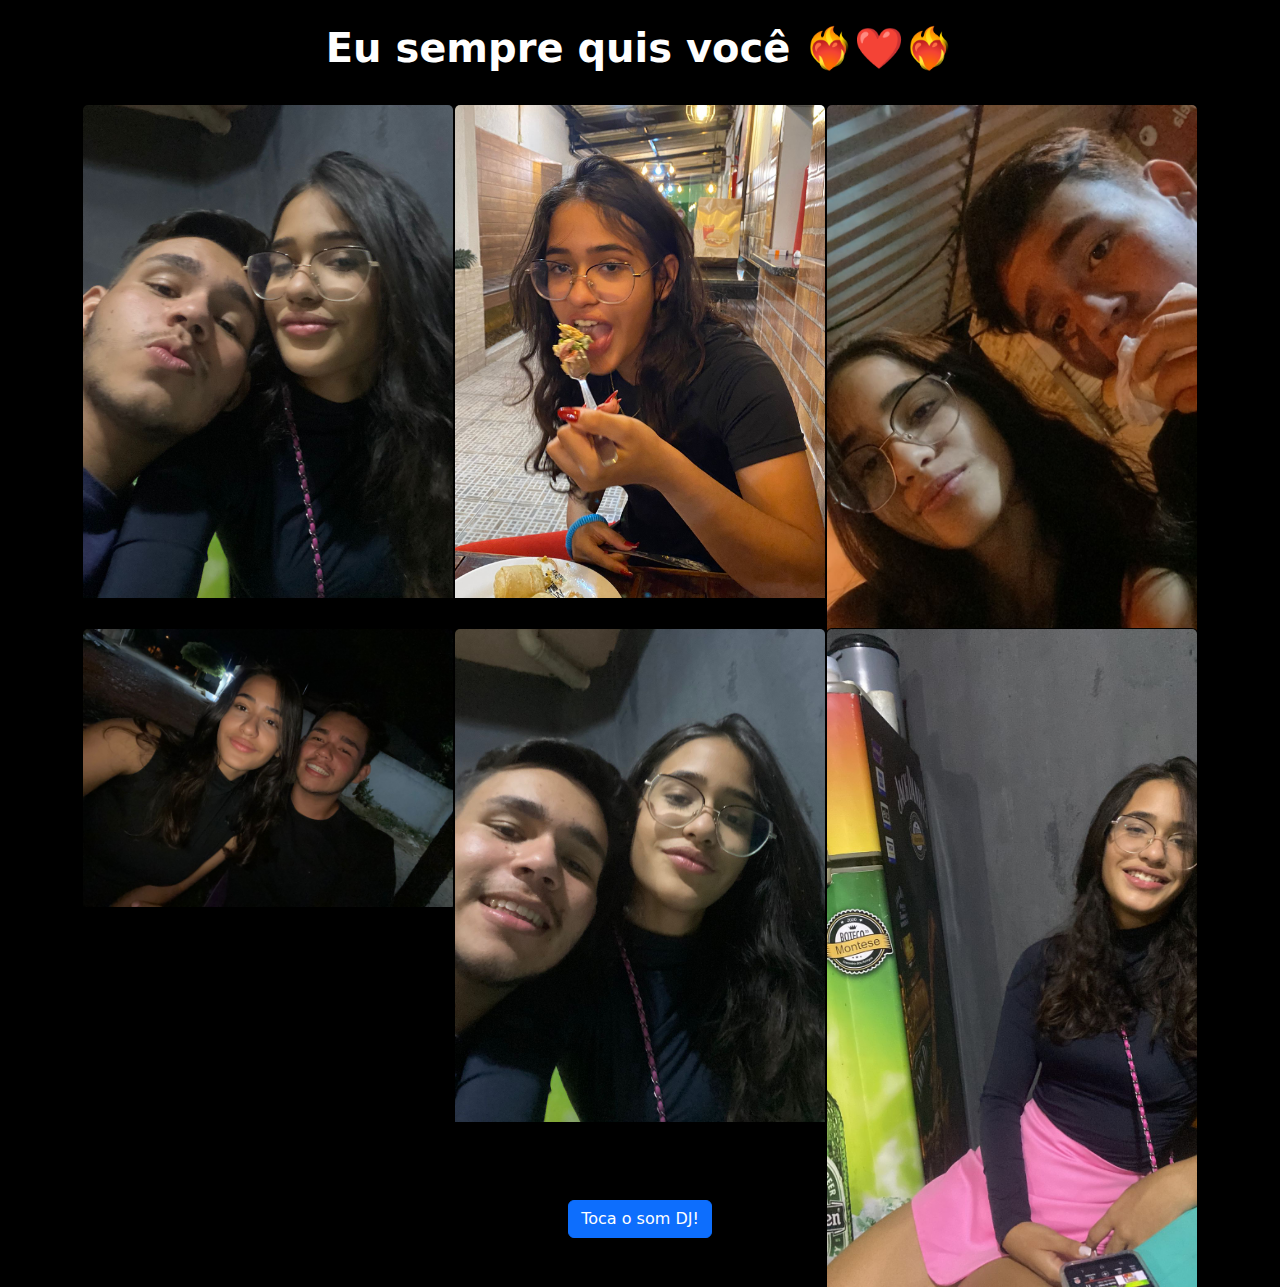
==== photos.html @ 3838ec5b "initial commit" ====
<!DOCTYPE html>
<html lang="en">
<head>
  <meta charset="UTF-8">
  <meta name="viewport" content="width=device-width, initial-scale=1">
  <title>Fotos</title>
  <link href="https://cdn.jsdelivr.net/npm/bootstrap@5.3.3/dist/css/bootstrap.min.css" rel="stylesheet" integrity="sha384-QWTKZyjpPEjISv5WaRU9OFeRpok6YctnYmDr5pNlyT2bRjXh0JMhjY6hW+ALEwIH" crossorigin="anonymous">
  <link href="style.css" rel="stylesheet">
</head>
<body>
  <div class="container mt-4">
    <div class="title-container">
      <h1>Eu sempre quis você ❤️‍🔥❤️❤️‍🔥</h1>
    </div>
    <div class="row row-cols-1 row-cols-sm-2 row-cols-md-3 g-0">
      <div class="col mb-4">
        <div class="card img-card">
          <img src="./img/img1.jpeg" class="card-img-top" alt="Imagem 1">
        </div>
      </div>
      <div class="col mb-4">
        <div class="card img-card">
          <img src="./img/img2.jpeg" class="card-img-top" alt="Imagem 2">
        </div>
      </div>
      <div class="col mb-4">
        <div class="card img-card">
          <img src="./img/img3.jpeg" class="card-img-top" alt="Imagem 3">
        </div>
      </div>
      <div class="col mb-4">
        <div class="card img-card">
          <img src="./img/img4.jpeg" class="card-img-top" alt="Imagem 4">
        </div>
      </div>
      <div class="col mb-4">
        <div class="card img-card">
          <img src="./img/img5.jpeg" class="card-img-top" alt="Imagem 5">
        </div>
      </div>
      <div class="col mb-4">
        <div class="card img-card">
          <img src="./img/img6.jpeg" class="card-img-top" alt="Imagem 6">
        </div>
      </div>
    </div>
    <div class="d-flex justify-content-center align-items-center p-5">
      <a href="https://music.youtube.com/watch?v=6UQHIQpBw6w&list=RDAMVMIgXTwSOuH4Y" class="btn btn-primary">Toca o som DJ!</a>
    </div>
    </div>
  </div>
  <script src="https://cdn.jsdelivr.net/npm/bootstrap@5.3.3/dist/js/bootstrap.bundle.min.js" integrity="sha384-YvpcrYf0tY3lHB60NNkmXc5s9fDVZLESaAA55NDzOxhy9GkcIdslK1eN7N6jIeHz" crossorigin="anonymous"></script>
</body>
</html>
---- style.css ----
body {
  background-color: black;
  color: #fff;
  margin: 0;
  padding: 0;
}

.img-card {
  max-height: 300px;
  max-height: 500px;
  background-color: black;
}

.card-img-top {
  width: 100%;
  height: 100%;
  object-fit: cover;
}

.title-container {
  text-align: center;
  margin-bottom: 2rem;
}

.title-container h1 {
  font-size: 2.5rem;
  font-weight: bold;
  color: #fff;
  margin-bottom: 0.5rem;
}

.title-container p {
  font-size: 1.25rem;
  color: #ddd;
}

.row-cols-md-3 {
  --bs-row-gap: 0;
}

.img-corner .card-img-top {
  border: 2px solid #fff;
  border-radius: 15px;
}

@media (max-width: 767.98px) {
  .title-container h1 {
    font-size: 2rem;
  }
  .title-container p {
    font-size: 1rem;
  }
}
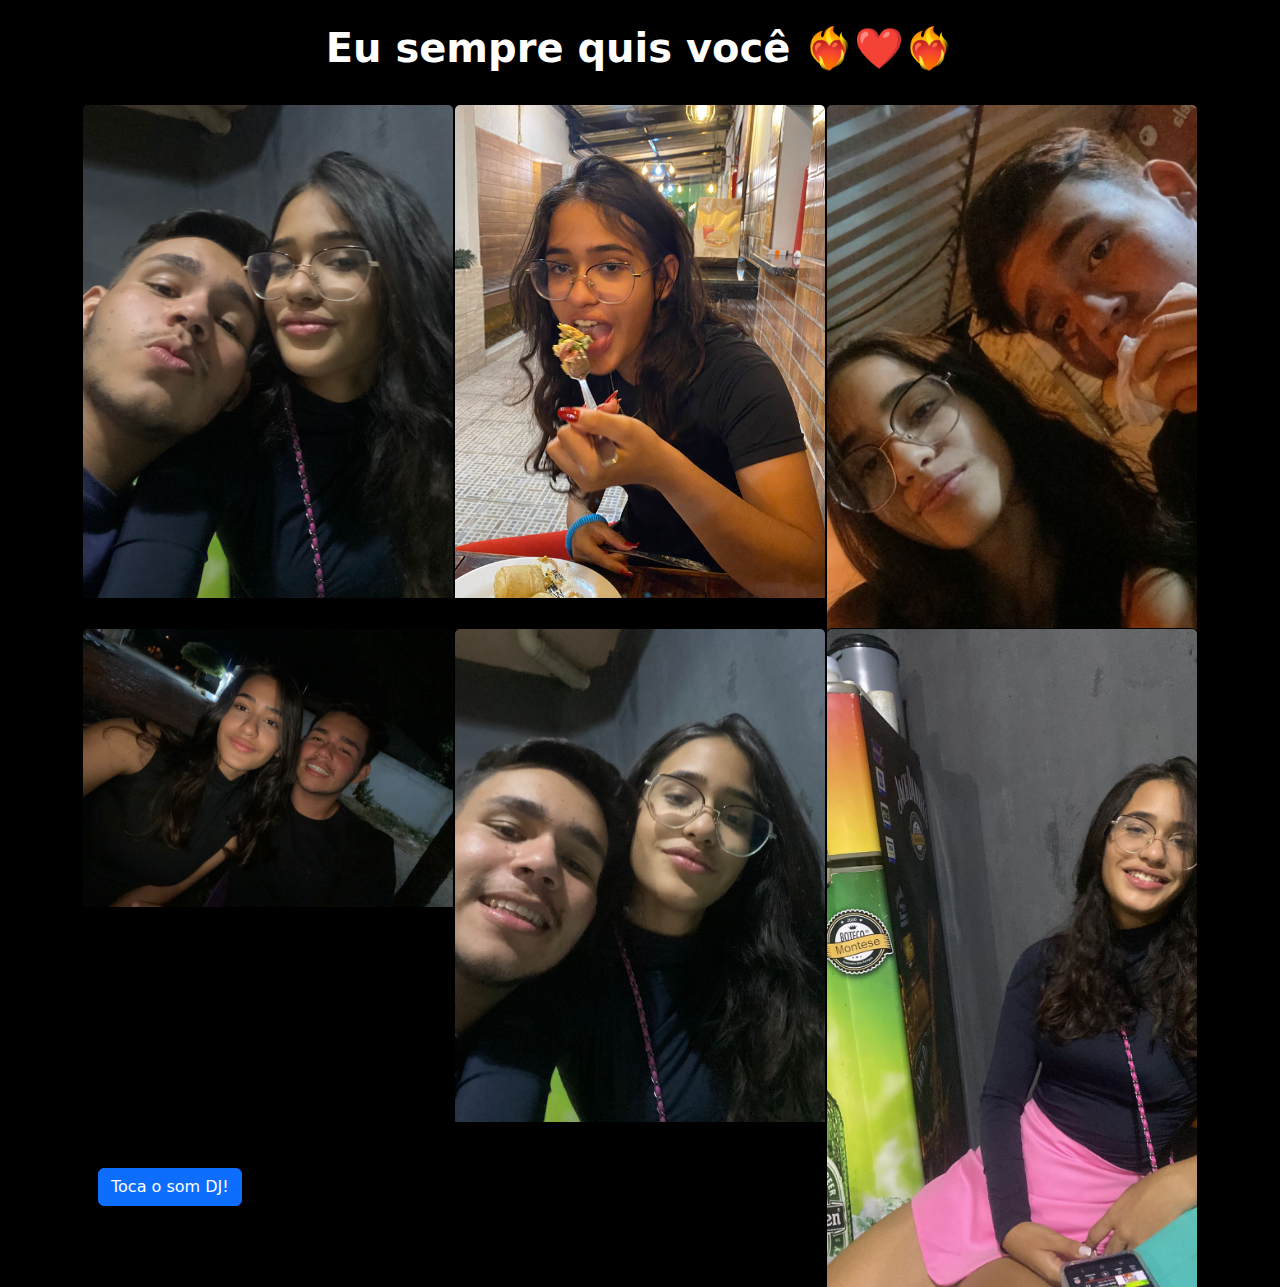
==== commit bf889d8b: "alteracoes pequenas" ====
--- a/photos.html
+++ b/photos.html
@@ -44,7 +44,7 @@
         </div>
       </div>
     </div>
-    <div class="d-flex justify-content-center align-items-center p-5">
+    <div class="justify-content-center p-3">
       <a href="https://music.youtube.com/watch?v=6UQHIQpBw6w&list=RDAMVMIgXTwSOuH4Y" class="btn btn-primary">Toca o som DJ!</a>
     </div>
     </div>
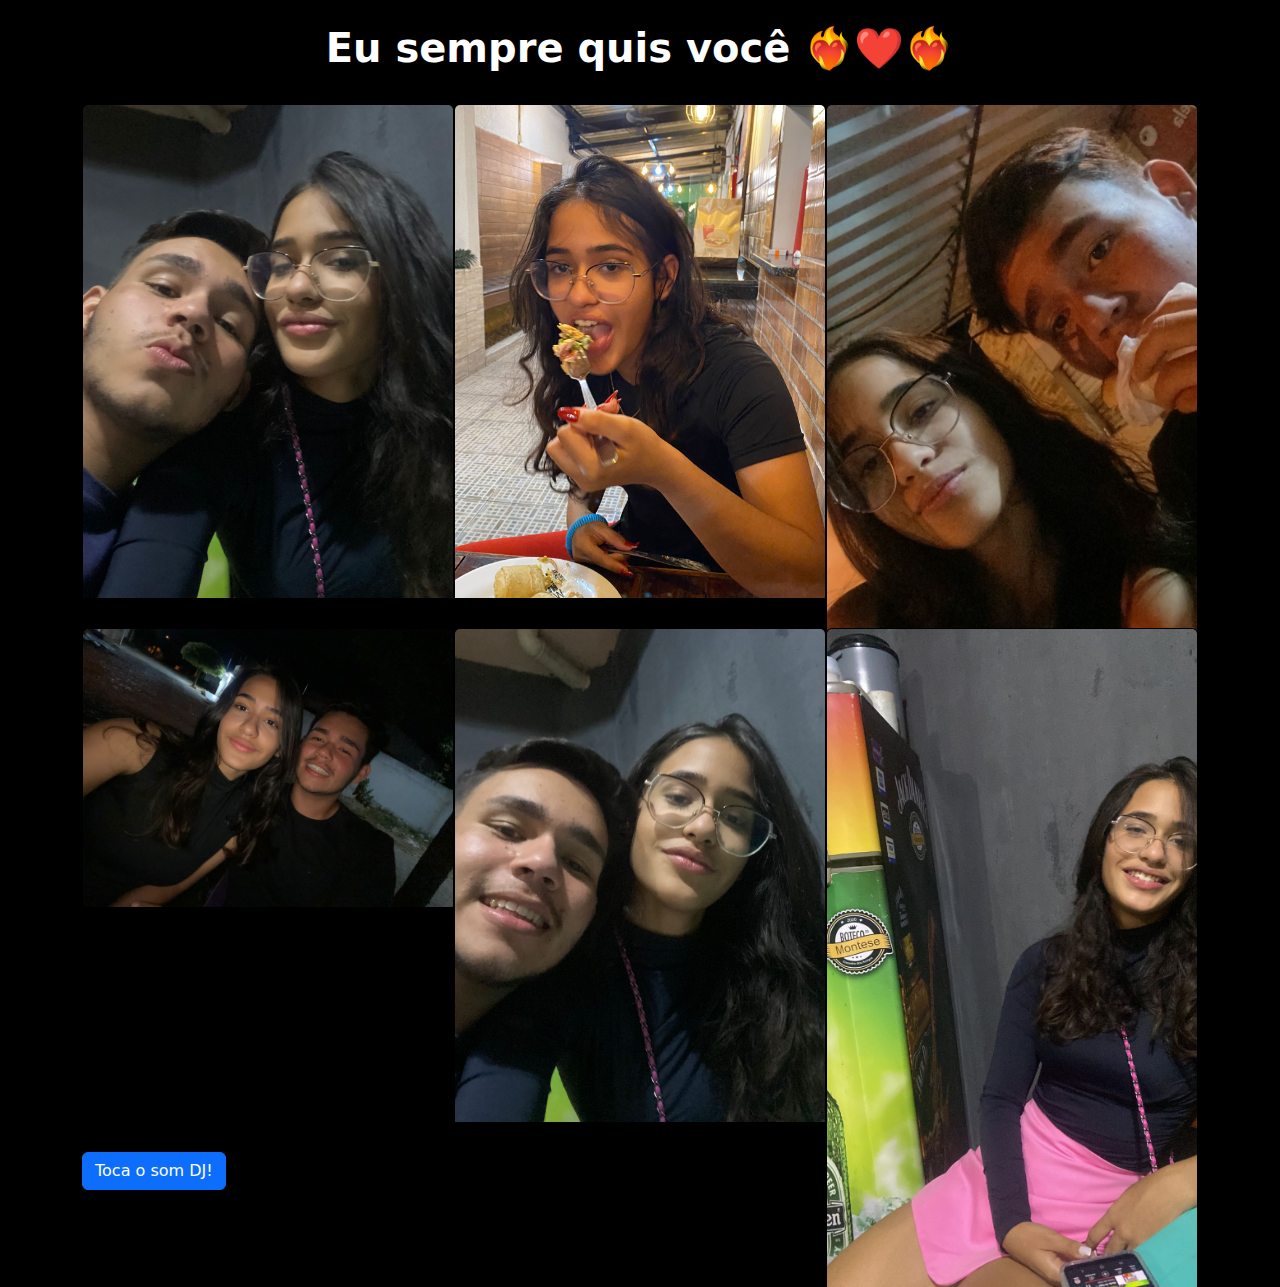
==== commit 5fb0aeb5: "alteracoes pequenas" ====
--- a/photos.html
+++ b/photos.html
@@ -44,9 +44,7 @@
         </div>
       </div>
     </div>
-    <div class="justify-content-center p-3">
       <a href="https://music.youtube.com/watch?v=6UQHIQpBw6w&list=RDAMVMIgXTwSOuH4Y" class="btn btn-primary">Toca o som DJ!</a>
-    </div>
     </div>
   </div>
   <script src="https://cdn.jsdelivr.net/npm/bootstrap@5.3.3/dist/js/bootstrap.bundle.min.js" integrity="sha384-YvpcrYf0tY3lHB60NNkmXc5s9fDVZLESaAA55NDzOxhy9GkcIdslK1eN7N6jIeHz" crossorigin="anonymous"></script>
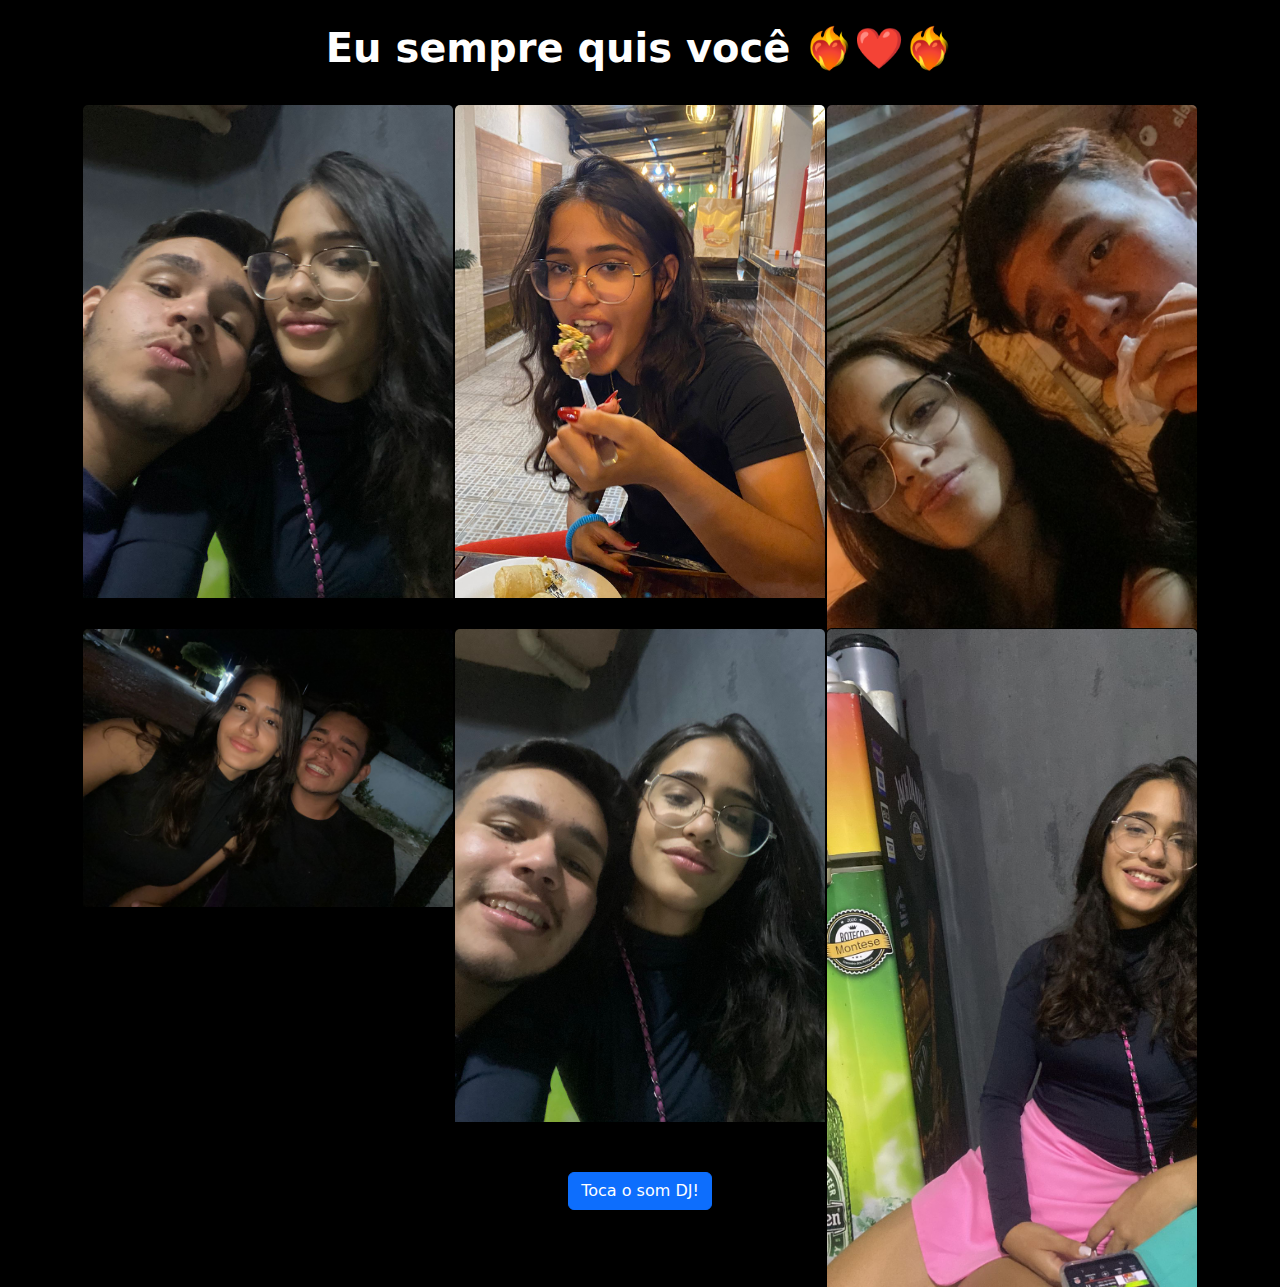
==== commit 7b635af2: "alteracoes pequenas" ====
--- a/photos.html
+++ b/photos.html
@@ -6,6 +6,14 @@
   <title>Fotos</title>
   <link href="https://cdn.jsdelivr.net/npm/bootstrap@5.3.3/dist/css/bootstrap.min.css" rel="stylesheet" integrity="sha384-QWTKZyjpPEjISv5WaRU9OFeRpok6YctnYmDr5pNlyT2bRjXh0JMhjY6hW+ALEwIH" crossorigin="anonymous">
   <link href="style.css" rel="stylesheet">
+  <style>
+    /* Adiciona um estilo para centralizar o botão abaixo das fotos */
+    .btn-container {
+      display: flex;
+      justify-content: center;
+      margin-top: 20px; /* Ajuste o espaçamento conforme necessário */
+    }
+  </style>
 </head>
 <body>
   <div class="container mt-4">
@@ -44,10 +52,11 @@
         </div>
       </div>
     </div>
-      <a href="https://music.youtube.com/watch?v=6UQHIQpBw6w&list=RDAMVMIgXTwSOuH4Y" class="btn btn-primary">Toca o som DJ!</a>
-    </div>
+  </div>
+  <!-- Botão centralizado abaixo das fotos -->
+  <div class="btn-container">
+    <a href="https://music.youtube.com/watch?v=6UQHIQpBw6w&list=RDAMVMIgXTwSOuH4Y" class="btn btn-primary">Toca o som DJ!</a>
   </div>
   <script src="https://cdn.jsdelivr.net/npm/bootstrap@5.3.3/dist/js/bootstrap.bundle.min.js" integrity="sha384-YvpcrYf0tY3lHB60NNkmXc5s9fDVZLESaAA55NDzOxhy9GkcIdslK1eN7N6jIeHz" crossorigin="anonymous"></script>
 </body>
 </html>
-
